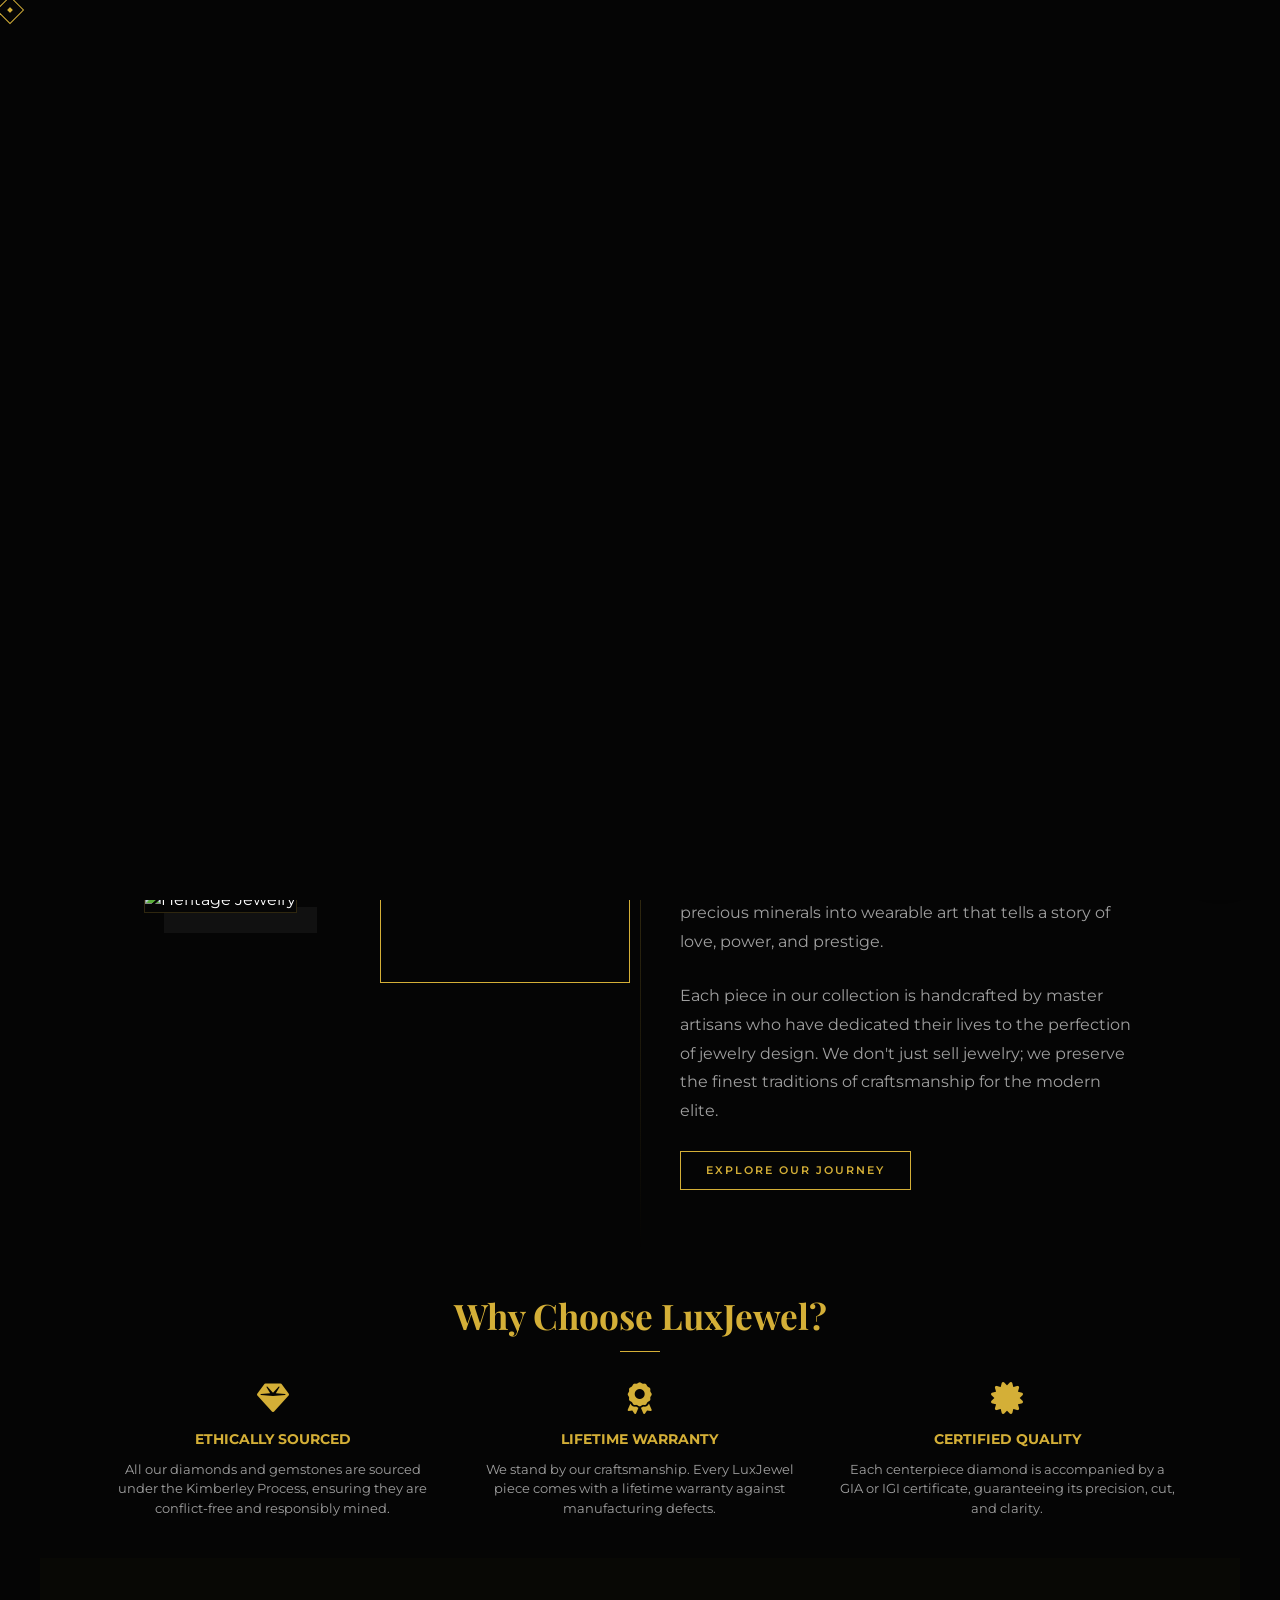
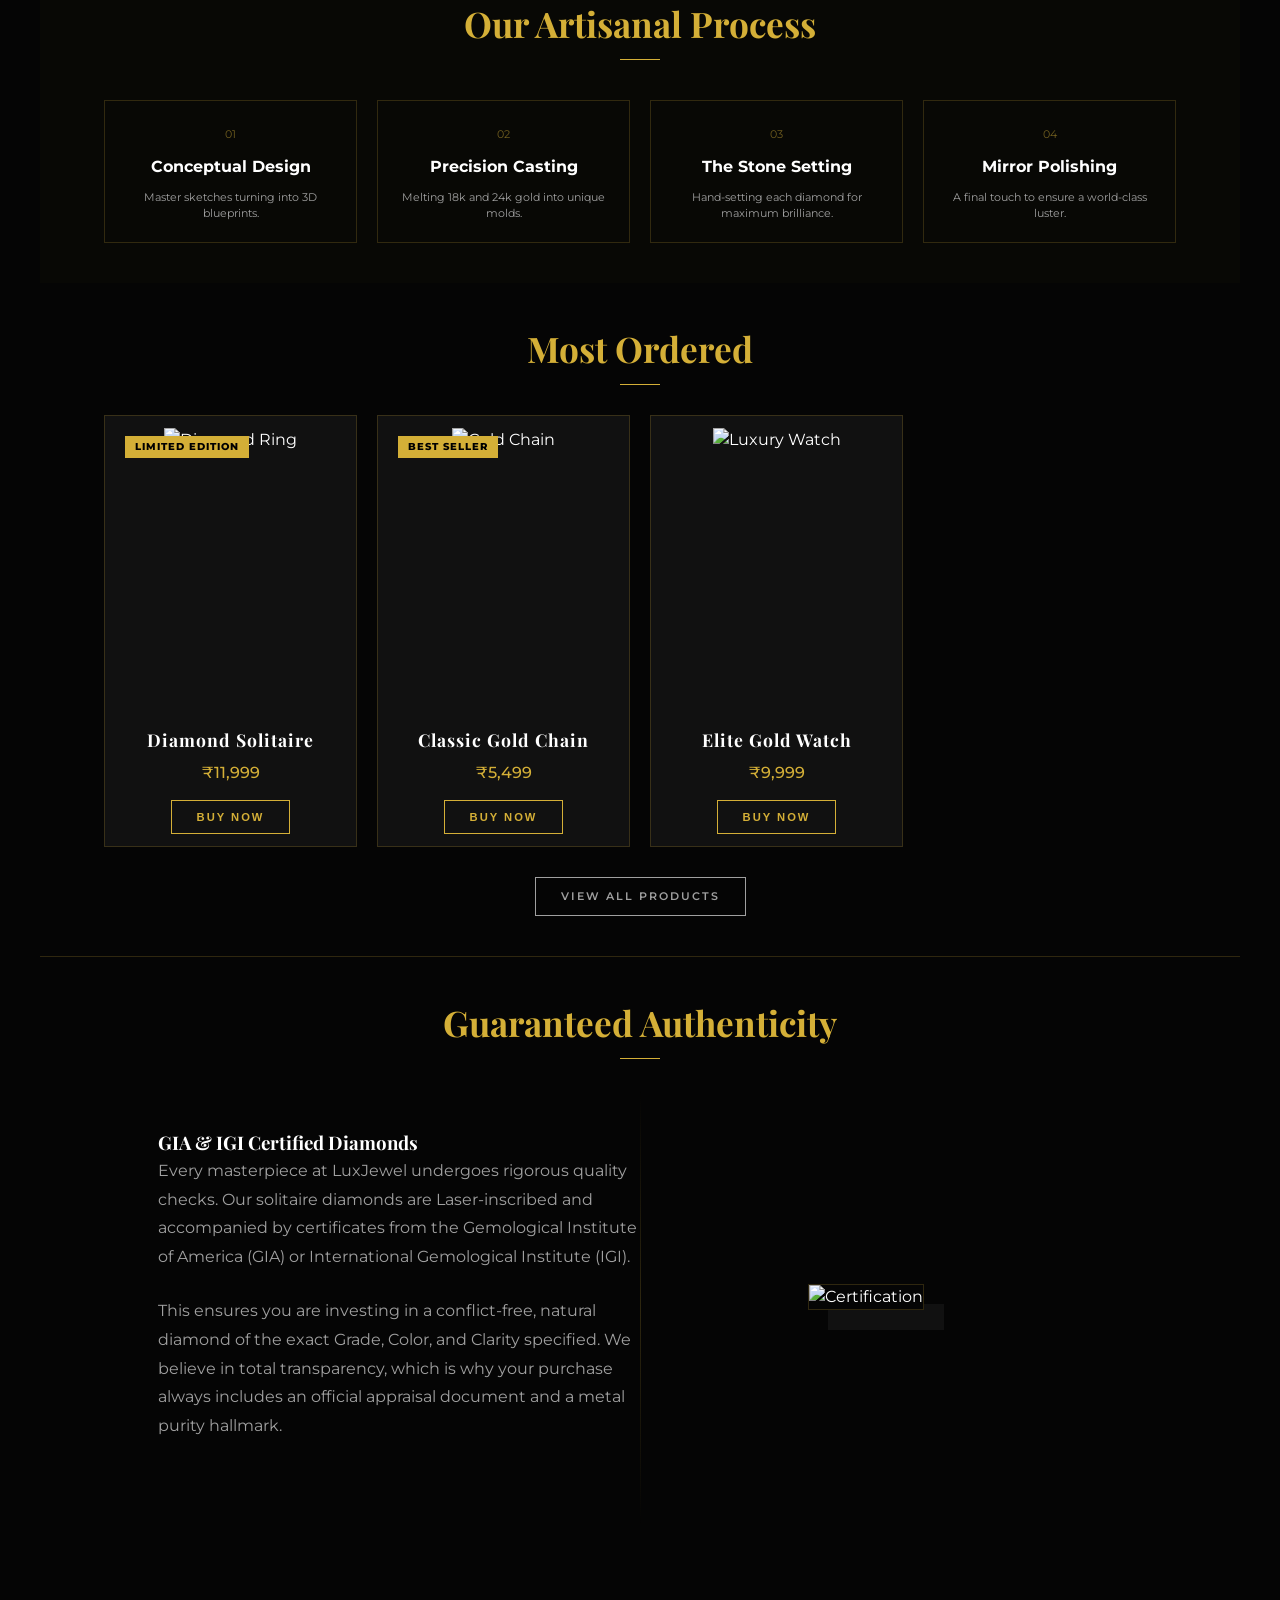
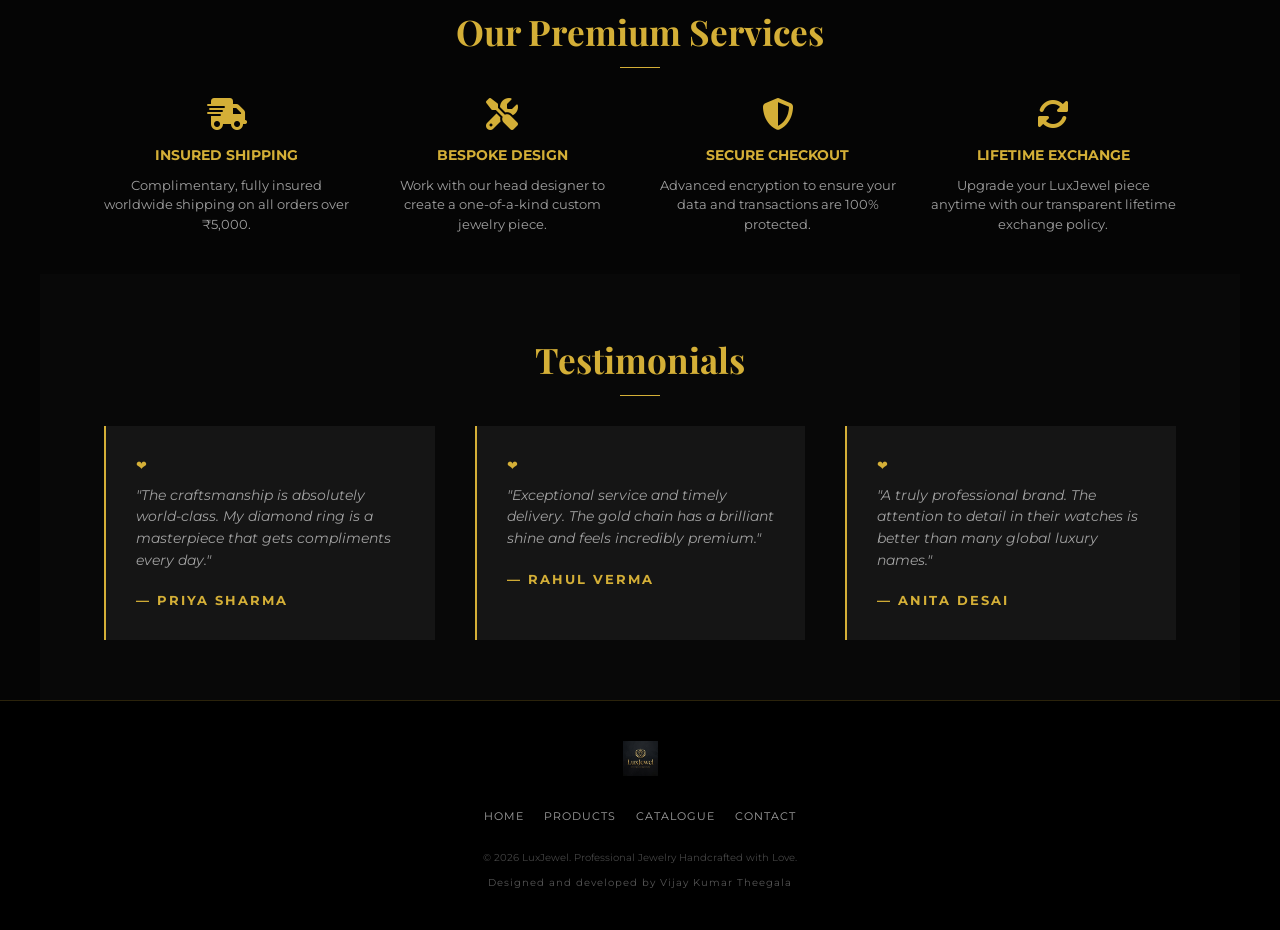
==== index.html @ 198ebe10 "Add files via upload" ====
<!DOCTYPE html>
<html lang="en">

<head>
    <meta charset="UTF-8">
    <meta name="viewport" content="width=device-width, initial-scale=1.0">
    <title>LuxJewel | Excellence in Craftsmanship</title>
    <link rel="preconnect" href="https://fonts.googleapis.com">
    <link rel="preconnect" href="https://fonts.gstatic.com" crossorigin>
    <link
        href="https://fonts.googleapis.com/css2?family=Montserrat:wght@300;400;500;600;700&family=Playfair+Display:wght@700;900&display=swap"
        rel="stylesheet">
    <link rel="stylesheet" href="style.css">
    <script src="https://cdnjs.cloudflare.com/ajax/libs/gsap/3.12.2/gsap.min.js"></script>
    <script src="https://cdnjs.cloudflare.com/ajax/libs/gsap/3.12.2/ScrollTrigger.min.js"></script>
    <script src="https://cdn.jsdelivr.net/gh/studio-freight/lenis@1.0.19/bundled/lenis.min.js"></script>
    <script src="https://cdnjs.cloudflare.com/ajax/libs/three.js/r128/three.min.js"></script>
    <!-- FontAwesome for Trust Icons -->
    <link rel="stylesheet" href="https://cdnjs.cloudflare.com/ajax/libs/font-awesome/6.4.0/css/all.min.css">
</head>

<body>

    <div class="scroll-progress-container">
        <div class="scroll-progress-bar"></div>
    </div>

    <div class="custom-cursor"></div>
    <div class="accent-line line-left"></div>
    <div class="accent-line line-right"></div>

    <div id="preloader">
        <canvas id="intro-canvas"></canvas>
        <div class="intro-text-box">
            <h1 class="intro-welcome">LuxJewel</h1>
            <p class="intro-sub">Thanks for choosing LuxJewel</p>
        </div>
    </div>

    <nav>
        <div class="logo">
            <a href="index.html"><img src="assets/logo.png" alt="LuxJewel"></a>
        </div>
        <div class="nav-links">
            <a href="index.html" class="active">Home</a>
            <a href="products.html">Products</a>
            <a href="catalogue.html">Catalogue</a>
            <a href="contact.html">Contact</a>
        </div>
    </nav>

    <main>
        <section class="hero" id="hero">
            <canvas id="hero-particles"></canvas>
            <div class="hero-content">
                <h1 class="reveal-text">Timeless Luxury</h1>
                <p class="reveal-text">Elegance in every detail</p>
            </div>
        </section>

        <!-- Story Section -->
        <section class="story-section reveal-section">
            <div class="story-img-container">
                <img src="https://images.unsplash.com/photo-1573408301185-9146fe634ad0?q=80&w=800&auto=format&fit=crop"
                    alt="Heritage Jewelry" class="story-img-main">
                <img src="https://images.unsplash.com/photo-1589128777073-263566ae5e4d?q=80&w=600&auto=format&fit=crop"
                    alt="Craftsmanship" class="story-img-accent">
            </div>
            <div class="story-content">
                <span>Since 1924</span>
                <h2>The LuxJewel Heritage</h2>
                <p>What started as a small atelier in the heart of Mumbai has grown into a global beacon of luxury. Our
                    journey began with a single vision: to transform nature's most precious minerals into wearable art
                    that tells a story of love, power, and prestige.</p>
                <p>Each piece in our collection is handcrafted by master artisans who have dedicated their lives to the
                    perfection of jewelry design. We don't just sell jewelry; we preserve the finest traditions of
                    craftsmanship for the modern elite.</p>
                <a href="catalogue.html" class="buy-btn">Explore Our Journey</a>
            </div>
        </section>

        <!-- Commitment to Quality Section -->
        <section id="trust" class="reveal-section">
            <div class="section-title">
                <h2>Why Choose LuxJewel?</h2>
                <div class="divider"></div>
            </div>
            <div class="trust-grid">
                <div class="trust-item">
                    <i class="fas fa-gem"></i>
                    <h4>Ethically Sourced</h4>
                    <p>All our diamonds and gemstones are sourced under the Kimberley Process, ensuring they are
                        conflict-free and responsibly mined.</p>
                </div>
                <div class="trust-item">
                    <i class="fas fa-award"></i>
                    <h4>Lifetime Warranty</h4>
                    <p>We stand by our craftsmanship. Every LuxJewel piece comes with a lifetime warranty against
                        manufacturing defects.</p>
                </div>
                <div class="trust-item">
                    <i class="fas fa-certificate"></i>
                    <h4>Certified Quality</h4>
                    <p>Each centerpiece diamond is accompanied by a GIA or IGI certificate, guaranteeing its precision,
                        cut, and clarity.</p>
                </div>
            </div>
        </section>

        <!-- Our Artisanal Process -->
        <section id="process" class="reveal-section" style="background: rgba(212, 175, 55, 0.02);">
            <div class="section-title">
                <h2>Our Artisanal Process</h2>
                <div class="divider"></div>
            </div>
            <div class="process-steps">
                <div class="step">
                    <span>01</span>
                    <h4>Conceptual Design</h4>
                    <p style="font-size: 0.7rem; color: var(--text-gray);">Master sketches turning into 3D blueprints.
                    </p>
                </div>
                <div class="step">
                    <span>02</span>
                    <h4>Precision Casting</h4>
                    <p style="font-size: 0.7rem; color: var(--text-gray);">Melting 18k and 24k gold into unique molds.
                    </p>
                </div>
                <div class="step">
                    <span>03</span>
                    <h4>The Stone Setting</h4>
                    <p style="font-size: 0.7rem; color: var(--text-gray);">Hand-setting each diamond for maximum
                        brilliance.</p>
                </div>
                <div class="step">
                    <span>04</span>
                    <h4>Mirror Polishing</h4>
                    <p style="font-size: 0.7rem; color: var(--text-gray);">A final touch to ensure a world-class luster.
                    </p>
                </div>
            </div>
        </section>

        <section id="featured">
            <div class="section-title">
                <h2>Most Ordered</h2>
                <div class="divider"></div>
            </div>
            <div class="product-grid">
                <!-- Product 1 -->
                <div class="product-card reveal-item">
                    <div class="product-badge">Limited Edition</div>
                    <span class="sparkle sparkle-1"></span>
                    <span class="sparkle sparkle-2"></span>
                    <span class="sparkle sparkle-3"></span>
                    <div class="product-img-wrapper">
                        <img src="https://images.unsplash.com/photo-1605100804763-247f67b3557e?q=80&w=600&auto=format&fit=crop"
                            alt="Diamond Ring" class="product-img">
                    </div>
                    <div class="product-info">
                        <h3>Diamond Solitaire</h3>
                        <p class="product-price">₹11,999</p>
                        <button class="buy-btn" onclick="buyNow('Diamond Solitaire')">Buy Now</button>
                    </div>
                </div>
                <!-- Product 2 -->
                <div class="product-card reveal-item">
                    <div class="product-badge">Best Seller</div>
                    <span class="sparkle sparkle-1"></span>
                    <span class="sparkle sparkle-2"></span>
                    <span class="sparkle sparkle-3"></span>
                    <div class="product-img-wrapper">
                        <img src="https://images.unsplash.com/photo-1599643478518-a784e5dc4c8f?q=80&w=600&auto=format&fit=crop"
                            alt="Gold Chain" class="product-img">
                    </div>
                    <div class="product-info">
                        <h3>Classic Gold Chain</h3>
                        <p class="product-price">₹5,499</p>
                        <button class="buy-btn" onclick="buyNow('Classic Gold Chain')">Buy Now</button>
                    </div>
                </div>
                <!-- Product 3 -->
                <div class="product-card reveal-item">
                    <span class="sparkle sparkle-1"></span>
                    <span class="sparkle sparkle-2"></span>
                    <span class="sparkle sparkle-3"></span>
                    <div class="product-img-wrapper">
                        <img src="https://images.unsplash.com/photo-1617041352433-87f54c9da4bc?q=80&w=600&auto=format&fit=crop"
                            alt="Luxury Watch" class="product-img">
                    </div>
                    <div class="product-info">
                        <h3>Elite Gold Watch</h3>
                        <p class="product-price">₹9,999</p>
                        <button class="buy-btn" onclick="buyNow('Elite Gold Watch')">Buy Now</button>
                    </div>
                </div>
            </div>
            <div class="text-center mt-50">
                <a href="products.html" class="buy-btn"
                    style="border-color: var(--text-gray); color: var(--text-gray);">View All Products</a>
            </div>
        </section>

        <!-- Authenticity & Certification -->
        <section id="certification" class="reveal-section" style="border-top: 1px solid var(--border-gold);">
            <div class="section-title">
                <h2>Guaranteed Authenticity</h2>
                <div class="divider"></div>
            </div>
            <div class="story-section" style="padding-top: 40px; grid-template-columns: 1.2fr 0.8fr;">
                <div class="story-content">
                    <h3>GIA & IGI Certified Diamonds</h3>
                    <p>Every masterpiece at LuxJewel undergoes rigorous quality checks. Our solitaire diamonds are
                        Laser-inscribed and accompanied by certificates from the Gemological Institute of America (GIA)
                        or International Gemological Institute (IGI).</p>
                    <p>This ensures you are investing in a conflict-free, natural diamond of the exact Grade, Color, and
                        Clarity specified. We believe in total transparency, which is why your purchase always includes
                        an official appraisal document and a metal purity hallmark.</p>
                </div>
                <div class="story-img-container">
                    <img src="https://images.unsplash.com/photo-1626784213176-f48d80bb5a75?q=80&w=600&auto=format&fit=crop"
                        alt="Certification" class="story-img-main" style="height: 300px;">
                </div>
            </div>
        </section>

        <!-- Customer Care & Services -->
        <section id="services" class="reveal-section">
            <div class="section-title">
                <h2>Our Premium Services</h2>
                <div class="divider"></div>
            </div>
            <div class="trust-grid">
                <div class="trust-item">
                    <i class="fas fa-shipping-fast"></i>
                    <h4>Insured Shipping</h4>
                    <p>Complimentary, fully insured worldwide shipping on all orders over ₹5,000.</p>
                </div>
                <div class="trust-item">
                    <i class="fas fa-tools"></i>
                    <h4>Bespoke Design</h4>
                    <p>Work with our head designer to create a one-of-a-kind custom jewelry piece.</p>
                </div>
                <div class="trust-item">
                    <i class="fas fa-shield-alt"></i>
                    <h4>Secure Checkout</h4>
                    <p>Advanced encryption to ensure your data and transactions are 100% protected.</p>
                </div>
                <div class="trust-item">
                    <i class="fas fa-sync-alt"></i>
                    <h4>Lifetime Exchange</h4>
                    <p>Upgrade your LuxJewel piece anytime with our transparent lifetime exchange policy.</p>
                </div>
            </div>
        </section>

        <section class="testimonials">
            <div class="section-title">
                <h2>Testimonials</h2>
                <div class="divider"></div>
            </div>
            <div class="testimonial-grid">
                <div class="testimonial-item reveal-item">
                    <p>"The craftsmanship is absolutely world-class. My diamond ring is a masterpiece that gets
                        compliments every day."</p>
                    <span>— Priya Sharma</span>
                </div>
                <div class="testimonial-item reveal-item">
                    <p>"Exceptional service and timely delivery. The gold chain has a brilliant shine and feels
                        incredibly premium."</p>
                    <span>— Rahul Verma</span>
                </div>
                <div class="testimonial-item reveal-item">
                    <p>"A truly professional brand. The attention to detail in their watches is better than many global
                        luxury names."</p>
                    <span>— Anita Desai</span>
                </div>
            </div>
        </section>
    </main>

    <footer>
        <div class="footer-logo">
            <img src="assets/logo.png" alt="LuxJewel">
        </div>
        <div class="footer-nav">
            <a href="index.html">Home</a>
            <a href="products.html">Products</a>
            <a href="catalogue.html">Catalogue</a>
            <a href="contact.html">Contact</a>
        </div>
        <p class="copyright">&copy; 2026 LuxJewel. Professional Jewelry Handcrafted with Love.</p>
        <p class="developer-credit" style="font-size: 0.6rem; color: #555; margin-top: 10px; letter-spacing: 1px;">
            Designed and developed by Vijay Kumar Theegala</p>
    </footer>

    <div class="floating-wa" onclick="buyNow('Inquiry')">
        <div class="wa-badge">Hi!</div>
        <i class="fab fa-whatsapp"></i>
    </div>

    <script src="main.js"></script>
</body>

</html>
---- style.css ----
:root {
    --bg-black: #050505;
    --gold-primary: #D4AF37;
    --gold-secondary: #C5A028;
    --gold-light: #F1D279;
    --text-white: #FFFFFF;
    --text-gray: #A0A0A0;
    --glass: rgba(255, 255, 255, 0.05);
    --border-gold: rgba(212, 175, 55, 0.2);
    --transition: all 0.6s cubic-bezier(0.16, 1, 0.3, 1);
    --container-width: 1200px;
    --gold-dim: rgba(212, 175, 55, 0.5);
}

/* --- SCROLL PROGRESS --- */
.scroll-progress-container {
    position: fixed;
    top: 0;
    left: 0;
    width: 100%;
    height: 2px;
    background: transparent;
    z-index: 2100;
}

.scroll-progress-bar {
    height: 100%;
    width: 0%;
    background: var(--gold-primary);
    box-shadow: 0 0 10px var(--gold-primary);
}

/* --- ADD TEXTURE TO BG --- */
body::before {
    content: "";
    position: fixed;
    top: 0;
    left: 0;
    width: 100%;
    height: 100%;
    background: url('https://www.transparenttextures.com/patterns/carbon-fibre.png'); /* Subtle texture */
    opacity: 0.1;
    z-index: -1;
    pointer-events: none;
}

/* --- CUSTOM CURSOR --- */
.custom-cursor {
    width: 20px;
    height: 20px;
    border: 1px solid var(--gold-primary);
    position: fixed;
    top: 0;
    left: 0;
    pointer-events: none;
    z-index: 9999;
    transform: rotate(45deg); /* Diamond shape */
    transition: width 0.3s, height 0.3s, background 0.3s;
    display: flex;
    justify-content: center;
    align-items: center;
}

.custom-cursor::after {
    content: "";
    width: 4px;
    height: 4px;
    background: var(--gold-primary);
}

body:hover .custom-cursor {
    opacity: 1;
}

/* Hide on mobile */
@media (max-width: 1024px) {
    .custom-cursor { display: none; }
}

* {
    margin: 0;
    padding: 0;
    box-sizing: border-box;
}

/* --- ACCENT LINES --- */
.accent-line {
    position: fixed;
    top: 0;
    width: 1px;
    height: 100%;
    background: rgba(212, 175, 55, 0.05); /* very subtle gold line */
    z-index: -1;
    pointer-events: none;
}
.line-left { left: 15%; }
.line-right { right: 15%; }

body {
    background-color: var(--bg-black);
    color: var(--text-white);
    font-family: 'Montserrat', sans-serif;
    overflow-x: hidden;
    line-height: 1.5;
    -webkit-font-smoothing: antialiased;
}

h1, h2, h3, .serif {
    font-family: 'Playfair Display', serif;
    font-weight: 700;
}

/* --- NAVIGATION --- */
nav {
    position: fixed;
    top: 0;
    width: 100%;
    padding: 15px 5%;
    z-index: 1000;
    display: flex;
    justify-content: space-between;
    align-items: center;
    background: rgba(5, 5, 5, 0.85);
    backdrop-filter: blur(15px);
    border-bottom: 1px solid var(--border-gold);
}

.logo img {
    height: 35px;
    mix-blend-mode: screen; 
    transition: var(--transition);
}

nav.nav-scrolled {
    padding: 10px 5%;
    background: rgba(5, 5, 5, 0.95);
    backdrop-filter: blur(20px);
}

nav.nav-scrolled .logo img {
    height: 28px;
}

.nav-links {
    display: flex;
    gap: 25px;
}

.nav-links a {
    color: var(--text-white);
    text-decoration: none;
    font-size: 0.75rem;
    text-transform: uppercase;
    letter-spacing: 2px;
    transition: var(--transition);
    opacity: 0.7;
}

.nav-links a:hover, .nav-links a.active {
    color: var(--gold-primary);
    opacity: 1;
}

/* --- PRELOADER --- */
#preloader {
    position: fixed;
    inset: 0;
    background: var(--bg-black);
    z-index: 2000;
    display: flex;
    flex-direction: column;
    justify-content: center;
    align-items: center;
    overflow: hidden;
}

#intro-canvas {
    width: 100%;
    height: 100%;
}

.intro-text-box {
    position: absolute;
    width: 100%;
    text-align: center;
    z-index: 2001;
    pointer-events: none;
}

.intro-welcome {
    font-family: 'Playfair Display', serif;
    font-size: clamp(2rem, 6vw, 5rem);
    color: var(--gold-primary);
    text-transform: uppercase;
    letter-spacing: 20px;
    opacity: 0;
    transform: translateY(50px);
}

.intro-sub {
    font-size: 0.8rem;
    color: var(--text-gray);
    letter-spacing: 10px;
    text-transform: uppercase;
    margin-top: 20px;
    opacity: 0;
}

.hero {
    height: 60vh; /* Reduced height */
    width: 100%;
    position: relative;
    display: flex;
    align-items: center;
    justify-content: center;
    overflow: hidden;
    margin-bottom: 10px; /* Significantly reduced margin */
}

#three-canvas {
    position: absolute;
    top: 0;
    left: 0;
    z-index: 1;
}

.hero-content {
    position: relative;
    z-index: 2;
    text-align: center;
    max-width: 800px;
}

.hero-content h1 {
    font-size: clamp(2rem, 5vw, 4rem);
    color: var(--gold-primary);
    text-transform: uppercase;
    letter-spacing: 15px;
    margin-bottom: 10px;
    line-height: 1.1;
}

.hero-content p {
    font-size: 0.8rem;
    letter-spacing: 4px;
    text-transform: uppercase;
    color: var(--text-gray);
}

/* --- SECTIONS --- */
section {
    padding: 40px 5%; /* Reduced padding */
    max-width: var(--container-width);
    margin: 0 auto;
}

.section-title {
    text-align: center;
    margin-bottom: 30px; /* Reduced margin */
}

.section-title h2 {
    font-size: 2.2rem;
    color: var(--gold-primary);
    margin-bottom: 8px;
    position: relative;
    overflow: hidden;
}

/* Gold Sweep Animation */
.section-title h2::after {
    content: "";
    position: absolute;
    top: 0;
    left: -100%;
    width: 50%;
    height: 100%;
    background: linear-gradient(to right, transparent, rgba(255, 255, 255, 0.2), transparent);
    transform: skewX(-25deg);
    animation: gold-sweep 4s infinite;
}

@keyframes gold-sweep {
    0% { left: -100%; }
    20% { left: 150%; }
    100% { left: 150%; }
}

.section-title .divider {
    width: 40px;
    height: 1px;
    background: var(--gold-primary);
    margin: 0 auto;
}

/* --- PRODUCT CARDS --- */
.product-grid {
    display: grid;
    grid-template-columns: repeat(auto-fill, minmax(220px, 1fr)); /* More items per row */
    gap: 20px;
}

.product-card {
    background: var(--glass);
    border: 1px solid var(--border-gold);
    padding: 12px; /* More compact */
    position: relative;
    transition: var(--transition);
    text-align: center;
}

.product-card:hover {
    background: rgba(255, 255, 255, 0.08);
    transform: translateY(-5px);
    border-color: var(--gold-primary);
}

.product-img-wrapper {
    width: 100%;
    aspect-ratio: 4/5;
    overflow: hidden;
    margin-bottom: 15px;
    background: #111;
}

.product-img {
    width: 100%;
    height: 100%;
    object-fit: cover;
    transition: var(--transition);
}

.product-card:hover .product-img {
    transform: scale(1.08);
}

/* Product Badges */
.product-badge {
    position: absolute;
    top: 20px;
    left: 20px;
    background: var(--gold-primary);
    color: black;
    font-size: 0.6rem;
    font-weight: 800;
    text-transform: uppercase;
    padding: 4px 10px;
    letter-spacing: 1px;
    z-index: 5;
    pointer-events: none;
}

/* --- GLIMMER SPARKLE --- */
@keyframes glimmer {
    0% { transform: scale(0) rotate(0deg); opacity: 0; }
    50% { transform: scale(1) rotate(180deg); opacity: 1; }
    100% { transform: scale(0) rotate(360deg); opacity: 0; }
}

.sparkle {
    position: absolute;
    width: 15px;
    height: 15px;
    background: white;
    mask: radial-gradient(circle, white 0%, transparent 70%);
    -webkit-mask: radial-gradient(circle, white 0%, transparent 70%);
    clip-path: polygon(50% 0%, 61% 35%, 98% 35%, 68% 57%, 79% 91%, 50% 70%, 21% 91%, 32% 57%, 2% 35%, 39% 35%);
    pointer-events: none;
    opacity: 0;
    z-index: 10;
}

.product-card:hover .sparkle {
    animation: glimmer 0.8s ease-in-out infinite;
}

.sparkle-1 { top: 10%; left: 10%; animation-delay: 0.1s; }
.sparkle-2 { top: 20%; right: 15%; animation-delay: 0.3s; }
.sparkle-3 { bottom: 15%; left: 20%; animation-delay: 0.5s; }

.product-info h3 {
    font-size: 1.1rem;
    margin-bottom: 8px;
    letter-spacing: 1px;
}

.product-price {
    color: var(--gold-primary);
    font-size: 1rem;
    font-weight: 500;
    margin-bottom: 15px;
}

.buy-btn {
    display: inline-block;
    padding: 10px 25px;
    background: transparent;
    border: 1px solid var(--gold-primary);
    color: var(--gold-primary);
    text-decoration: none;
    font-size: 0.7rem;
    font-weight: 600;
    text-transform: uppercase;
    letter-spacing: 2px;
    transition: var(--transition);
    cursor: pointer;
}

.buy-btn:hover {
    background: var(--gold-primary);
    color: var(--bg-black);
}

/* --- CATALOGUE GRID --- */
.cat-grid {
    display: grid;
    grid-template-columns: repeat(auto-fit, minmax(300px, 1fr));
    gap: 20px;
}

.cat-item {
    height: 350px;
    position: relative;
    overflow: hidden;
    cursor: pointer;
}

.cat-item img {
    width: 100%;
    height: 100%;
    object-fit: cover;
    filter: brightness(0.7);
    transition: var(--transition);
}

.cat-item:hover img {
    filter: brightness(0.5);
    transform: scale(1.05);
}

.cat-overlay {
    position: absolute;
    inset: 0;
    display: flex;
    flex-direction: column;
    justify-content: center;
    align-items: center;
    border: 15px solid transparent;
    transition: var(--transition);
}

.cat-item:hover .cat-overlay {
    border-color: rgba(212, 175, 55, 0.3);
}

.cat-overlay h3 {
    font-size: 2rem;
    color: var(--gold-primary);
    letter-spacing: 5px;
}

/* --- STORY SECTION --- */
.story-section {
    padding: 60px 5%; /* Reduced from 120px */
    display: grid;
    grid-template-columns: 1fr 1fr;
    gap: 80px;
    align-items: center;
    position: relative;
}

/* Decorative Vertical Line */
.story-section::after {
    content: "";
    position: absolute;
    left: 50%;
    top: 0;
    width: 1px;
    height: 100%;
    background: linear-gradient(to bottom, transparent, var(--border-gold), transparent);
}

.story-img-container {
    position: relative;
    padding: 40px;
}

.story-img-main {
    width: 100%;
    height: 500px;
    object-fit: cover;
    border: 1px solid var(--border-gold);
    box-shadow: 20px 20px 0 var(--glass);
}

.story-img-accent {
    position: absolute;
    bottom: -30px;
    right: -30px;
    width: 250px;
    height: 300px;
    object-fit: cover;
    border: 1px solid var(--gold-primary);
    z-index: 2;
}

.story-content {
    padding-right: 40px;
}

.story-content span {
    color: var(--gold-primary);
    font-size: 0.7rem;
    letter-spacing: 5px;
    text-transform: uppercase;
    border-bottom: 1px solid var(--gold-primary);
    padding-bottom: 5px;
    margin-bottom: 30px;
    display: inline-block;
}

.story-content h2 {
    font-size: 3rem;
    line-height: 1.2;
    margin-bottom: 30px;
}

.story-content p {
    color: var(--text-gray);
    font-size: 1rem;
    margin-bottom: 25px;
    line-height: 1.8;
}

/* --- TRUST & PROCESS SECTIONS --- */
.trust-grid {
    display: grid;
    grid-template-columns: repeat(auto-fit, minmax(200px, 1fr));
    gap: 30px;
    text-align: center;
    margin-top: 20px;
}

.trust-item i {
    font-size: 2rem;
    color: var(--gold-primary);
    margin-bottom: 15px;
    display: block;
}

.trust-item h4 {
    color: var(--gold-primary);
    margin-bottom: 10px;
    font-size: 0.9rem;
    text-transform: uppercase;
}

.trust-item p {
    font-size: 0.8rem;
    color: var(--text-gray);
}

.process-steps {
    display: grid;
    grid-template-columns: repeat(4, 1fr);
    gap: 20px;
    margin-top: 40px;
}

.step {
    padding: 20px;
    border: 1px solid var(--border-gold);
    text-align: center;
    position: relative;
}

.step span {
    font-size: 0.7rem;
    color: var(--gold-primary);
    opacity: 0.5;
}

.step h4 {
    margin: 10px 0;
    font-size: 1rem;
}

/* --- TESTIMONIALS --- */
.testimonials {
    background: #080808;
    padding: 60px 5%; /* Reduced */
}

.testimonial-grid {
    display: grid;
    grid-template-columns: repeat(auto-fit, minmax(300px, 1fr));
    gap: 40px;
}

.testimonial-item {
    padding: 30px;
    border-left: 2px solid var(--gold-primary);
    background: var(--glass);
}

.testimonial-item p {
    font-style: italic;
    font-size: 0.9rem;
    margin-bottom: 20px;
    color: var(--text-gray);
}

.testimonial-item span {
    display: block;
    color: var(--gold-primary);
    font-weight: 700;
    font-size: 0.8rem;
    text-transform: uppercase;
    letter-spacing: 2px;
}

.testimonial-item::before {
    content: "❤"; /* Cute heart marker */
    color: var(--gold-primary);
    font-size: 0.8rem;
    margin-bottom: 10px;
    display: block;
}

/* --- FLOATING WHATSAPP --- */
.floating-wa {
    position: fixed;
    bottom: 30px;
    right: 30px;
    background: #25D366;
    width: 60px;
    height: 60px;
    border-radius: 50%;
    display: flex;
    justify-content: center;
    align-items: center;
    color: white;
    font-size: 30px;
    box-shadow: 0 10px 25px rgba(0,0,0,0.3);
    z-index: 1001;
    cursor: pointer;
    transition: var(--transition);
}

.hero {
    height: 60vh; /* Consistent reduction */
    display: flex;
    justify-content: center;
    align-items: center;
    position: relative;
    overflow: hidden;
}

#hero-particles {
    position: absolute;
    top: 0;
    left: 0;
    width: 100%;
    height: 100%;
    z-index: 1; /* In front of base color, behind text */
    pointer-events: none;
}

.hero-content {
    position: relative;
    z-index: 2;
    text-align: center;
}

.floating-wa:hover {
    transform: scale(1.1) rotate(10deg);
}

.wa-badge {
    position: absolute;
    top: -5px;
    left: -10px;
    background: var(--gold-primary);
    color: black;
    font-size: 10px;
    padding: 4px 8px;
    border-radius: 10px;
    font-weight: 700;
    animation: pulse 2s infinite;
}

@keyframes pulse {
    0% { transform: scale(1); }
    50% { transform: scale(1.1); }
    100% { transform: scale(1); }
}

/* --- CONTACT --- */
.contact-container {
    display: grid;
    grid-template-columns: 1fr 1fr;
    gap: 60px;
}

.contact-info h3 {
    font-size: 1.8rem;
    color: var(--gold-primary);
    margin-bottom: 20px;
}

.contact-info p {
    margin-bottom: 20px;
    color: var(--text-gray);
}

.contact-form input, .contact-form textarea {
    width: 100%;
    padding: 12px;
    background: var(--glass);
    border: 1px solid var(--border-gold);
    color: white;
    margin-bottom: 20px;
    font-family: inherit;
}

.contact-form button {
    width: 100%;
    padding: 15px;
    background: var(--gold-primary);
    border: none;
    color: black;
    text-transform: uppercase;
    font-weight: 700;
    letter-spacing: 2px;
    cursor: pointer;
    transition: var(--transition);
}

.contact-form button:hover {
    background: var(--gold-light);
}

/* --- FOOTER --- */
footer {
    padding: 40px 5%;
    border-top: 1px solid var(--border-gold);
    text-align: center;
    background: #000;
}

.footer-logo img {
    height: 35px;
    margin-bottom: 25px;
}

.footer-nav {
    display: flex;
    justify-content: center;
    flex-wrap: wrap;
    gap: 20px;
    margin-bottom: 25px;
}

.footer-nav a {
    color: var(--text-gray);
    text-decoration: none;
    font-size: 0.7rem;
    text-transform: uppercase;
    letter-spacing: 1px;
}

.copyright {
    color: #444;
    font-size: 0.65rem;
}

/* --- RESPONSIVE OVERHAUL (MOBILE & TABLET) --- */

@media (max-width: 1024px) {
    :root { --container-width: 90%; }
    .story-section { gap: 40px; }
    .story-content h2 { font-size: 2.2rem; }
}

@media (max-width: 768px) {
    nav { padding: 15px 5%; }
    .nav-links { display: flex; gap: 15px; } /* Compact nav for tablet */
    .nav-links a { font-size: 0.65rem; letter-spacing: 1px; }

    .hero-content h1 { font-size: 2.8rem; letter-spacing: 8px; }
    
    .story-section { grid-template-columns: 1fr; text-align: center; padding: 40px 5%; }
    .story-section::after { display: none; }
    .story-content { padding-right: 0; margin-bottom: 40px; }
    .story-img-main { height: 350px; }
    .story-img-accent { width: 150px; height: 200px; right: -10px; bottom: -10px; }

    .trust-grid { grid-template-columns: 1fr; gap: 20px; }
    .process-steps { grid-template-columns: 1fr 1fr; gap: 15px; }
    .contact-container { grid-template-columns: 1fr; gap: 40px; }
    
    .section-title h2 { font-size: 1.8rem; }
}

@media (max-width: 480px) {
    nav { justify-content: center; flex-direction: column; gap: 10px; }
    .nav-links { gap: 10px; }
    .logo img { height: 28px; }

    .hero { height: 50vh; }
    .hero-content h1 { font-size: 2rem; letter-spacing: 5px; }
    
    .product-grid { grid-template-columns: repeat(2, 1fr); gap: 10px; }
    .product-card { padding: 8px; }
    .product-info h3 { font-size: 0.85rem; }
    .product-price { font-size: 0.8rem; }
    .buy-btn { padding: 8px 15px; font-size: 0.6rem; letter-spacing: 1px; }

    .process-steps { grid-template-columns: 1fr; }
    .cat-grid { grid-template-columns: 1fr; }
    .cat-item { height: 250px; }
    .cat-overlay h3 { font-size: 1.5rem; }

    .testimonial-grid { grid-template-columns: 1fr; }
    
    section { padding: 30px 5%; }
}

/* --- UTILITIES --- */
.mt-50 { margin-top: 30px; }
.text-center { text-align: center; }
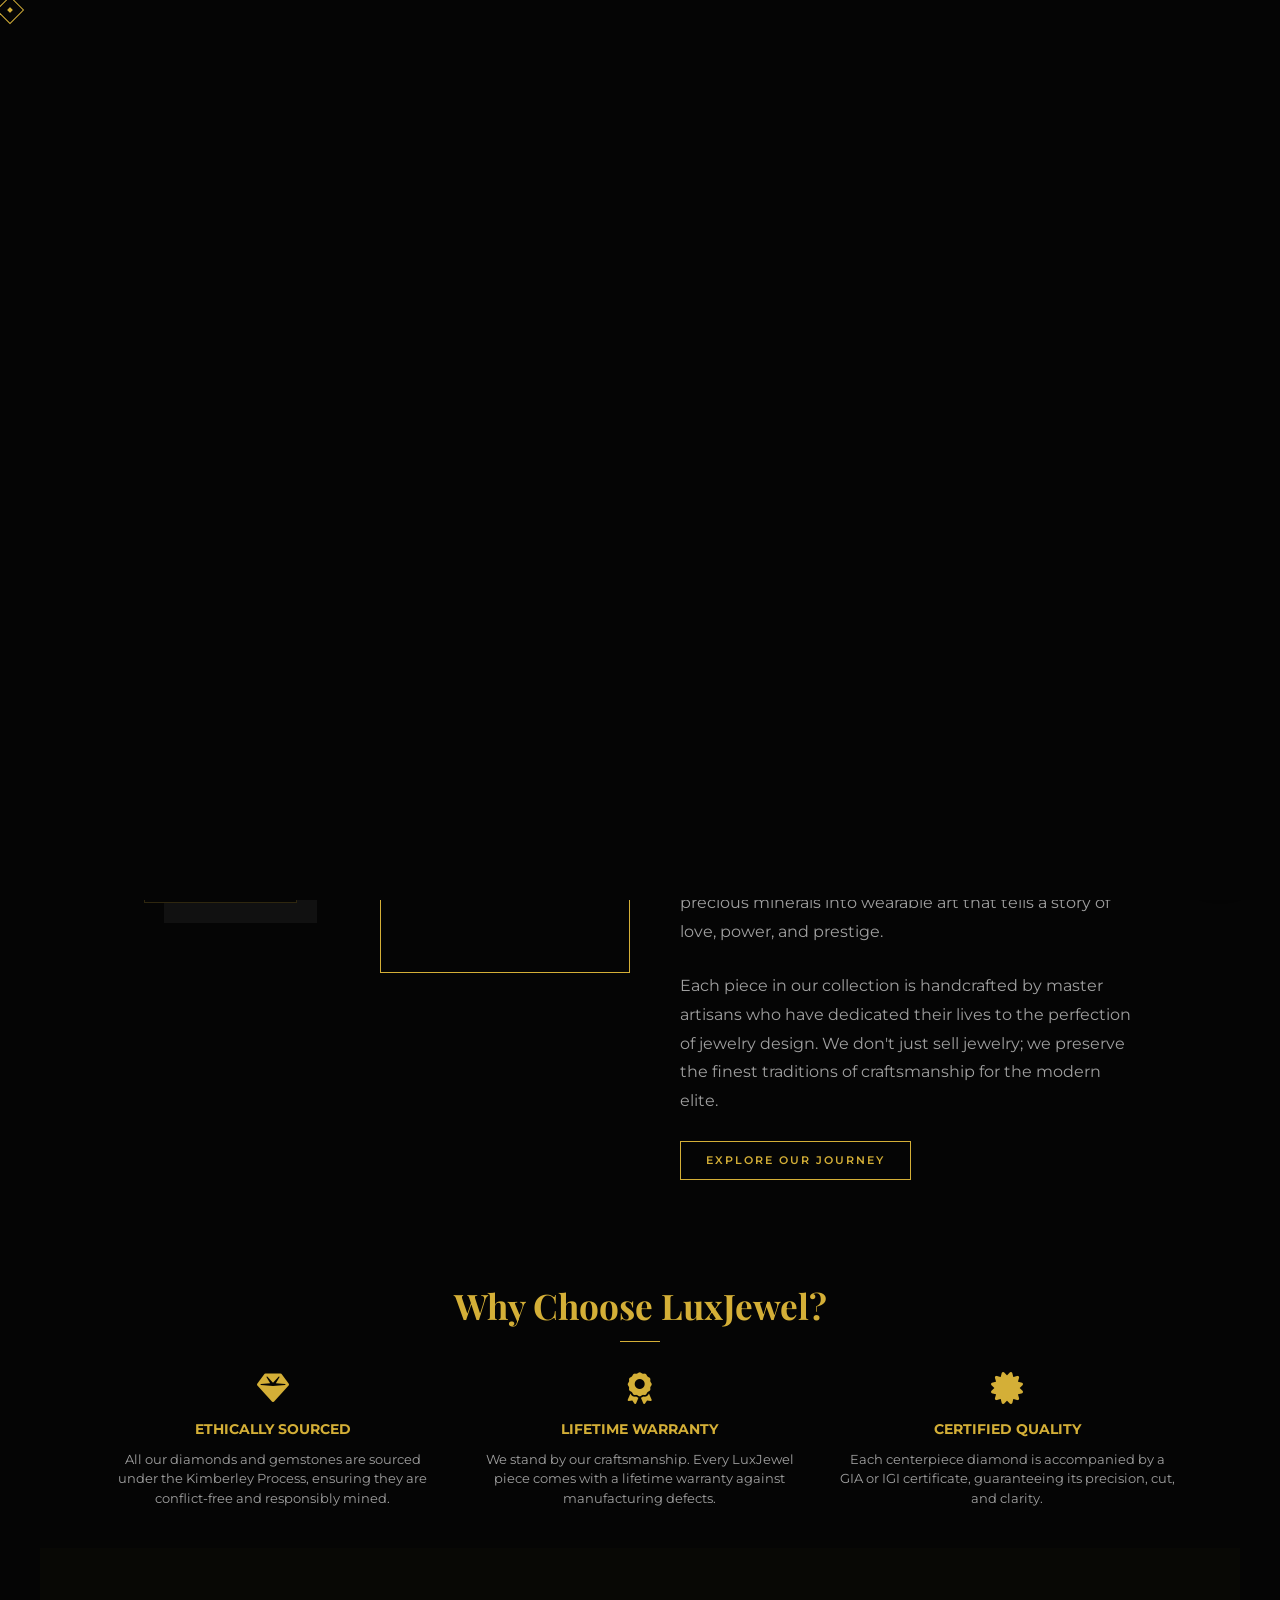
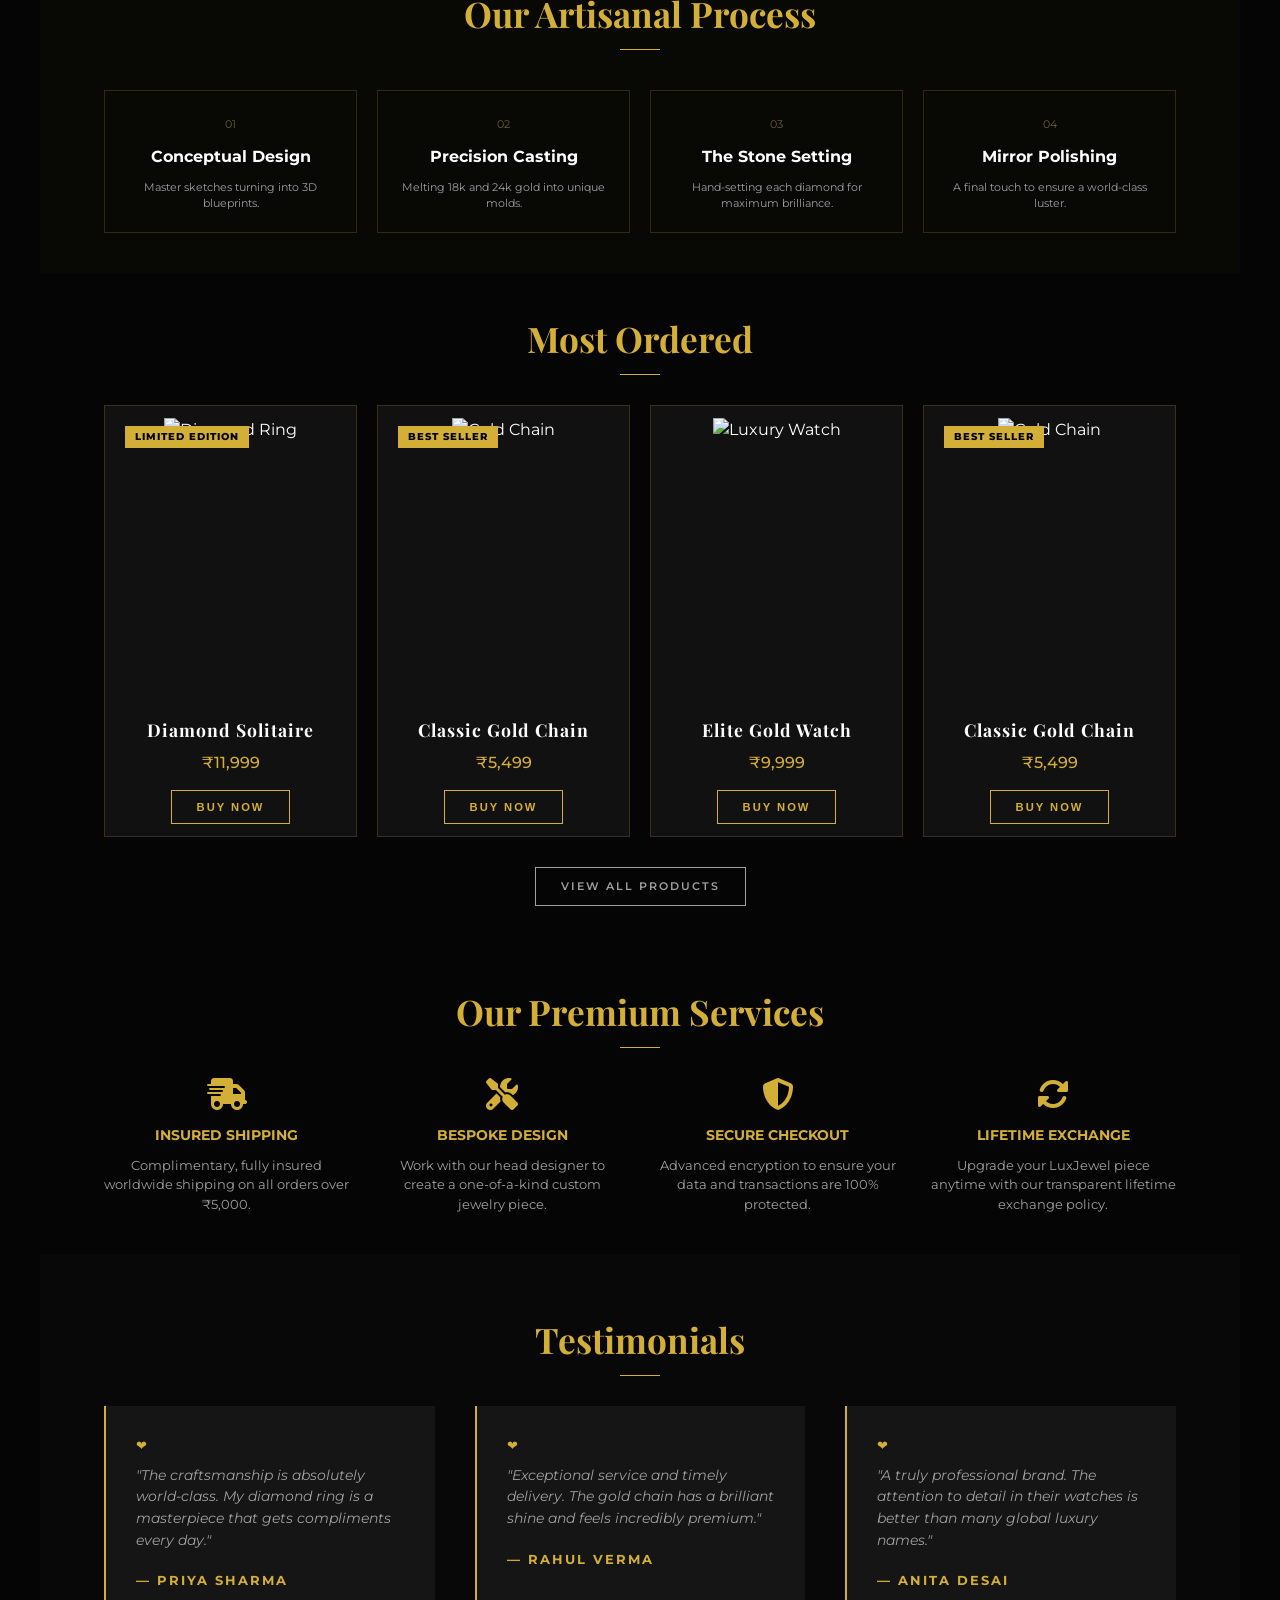
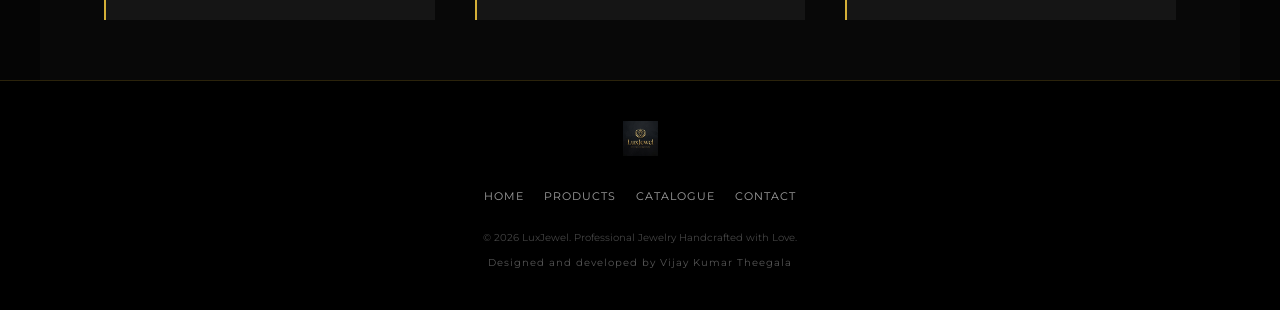
==== commit 4ea03260: "v2" ====
--- a/index.html
+++ b/index.html
@@ -26,8 +26,6 @@
     </div>
 
     <div class="custom-cursor"></div>
-    <div class="accent-line line-left"></div>
-    <div class="accent-line line-right"></div>
 
     <div id="preloader">
         <canvas id="intro-canvas"></canvas>
@@ -194,6 +192,21 @@
                         <button class="buy-btn" onclick="buyNow('Elite Gold Watch')">Buy Now</button>
                     </div>
                 </div>
+                <div class="product-card reveal-item">
+                    <div class="product-badge">Best Seller</div>
+                    <span class="sparkle sparkle-1"></span>
+                    <span class="sparkle sparkle-2"></span>
+                    <span class="sparkle sparkle-3"></span>
+                    <div class="product-img-wrapper">
+                        <img src="https://images.unsplash.com/photo-1599643478518-a784e5dc4c8f?q=80&w=600&auto=format&fit=crop"
+                            alt="Gold Chain" class="product-img">
+                    </div>
+                    <div class="product-info">
+                        <h3>Classic Gold Chain</h3>
+                        <p class="product-price">₹5,499</p>
+                        <button class="buy-btn" onclick="buyNow('Classic Gold Chain')">Buy Now</button>
+                    </div>
+                </div>
             </div>
             <div class="text-center mt-50">
                 <a href="products.html" class="buy-btn"
@@ -201,7 +214,7 @@
             </div>
         </section>
 
-        <!-- Authenticity & Certification -->
+        <!-- Authenticity & Certification 
         <section id="certification" class="reveal-section" style="border-top: 1px solid var(--border-gold);">
             <div class="section-title">
                 <h2>Guaranteed Authenticity</h2>
@@ -222,7 +235,7 @@
                         alt="Certification" class="story-img-main" style="height: 300px;">
                 </div>
             </div>
-        </section>
+        </section> -->
 
         <!-- Customer Care & Services -->
         <section id="services" class="reveal-section">
--- a/style.css
+++ b/style.css
@@ -83,18 +83,7 @@
     box-sizing: border-box;
 }
 
-/* --- ACCENT LINES --- */
-.accent-line {
-    position: fixed;
-    top: 0;
-    width: 1px;
-    height: 100%;
-    background: rgba(212, 175, 55, 0.05); /* very subtle gold line */
-    z-index: -1;
-    pointer-events: none;
-}
-.line-left { left: 15%; }
-.line-right { right: 15%; }
+/* --- ACCENT LINES REMOVED --- */
 
 body {
     background-color: var(--bg-black);
@@ -207,14 +196,16 @@
 }
 
 .hero {
-    height: 60vh; /* Reduced height */
-    width: 100%;
+    height: 60vh;
+    width: 100%;
+    max-width: 100% !important; /* Override section max-width */
+    margin: 0;
+    padding: 0 !important; /* Edge to edge for canvas */
     position: relative;
     display: flex;
     align-items: center;
     justify-content: center;
     overflow: hidden;
-    margin-bottom: 10px; /* Significantly reduced margin */
 }
 
 #three-canvas {
@@ -467,17 +458,6 @@
     gap: 80px;
     align-items: center;
     position: relative;
-}
-
-/* Decorative Vertical Line */
-.story-section::after {
-    content: "";
-    position: absolute;
-    left: 50%;
-    top: 0;
-    width: 1px;
-    height: 100%;
-    background: linear-gradient(to bottom, transparent, var(--border-gold), transparent);
 }
 
 .story-img-container {
